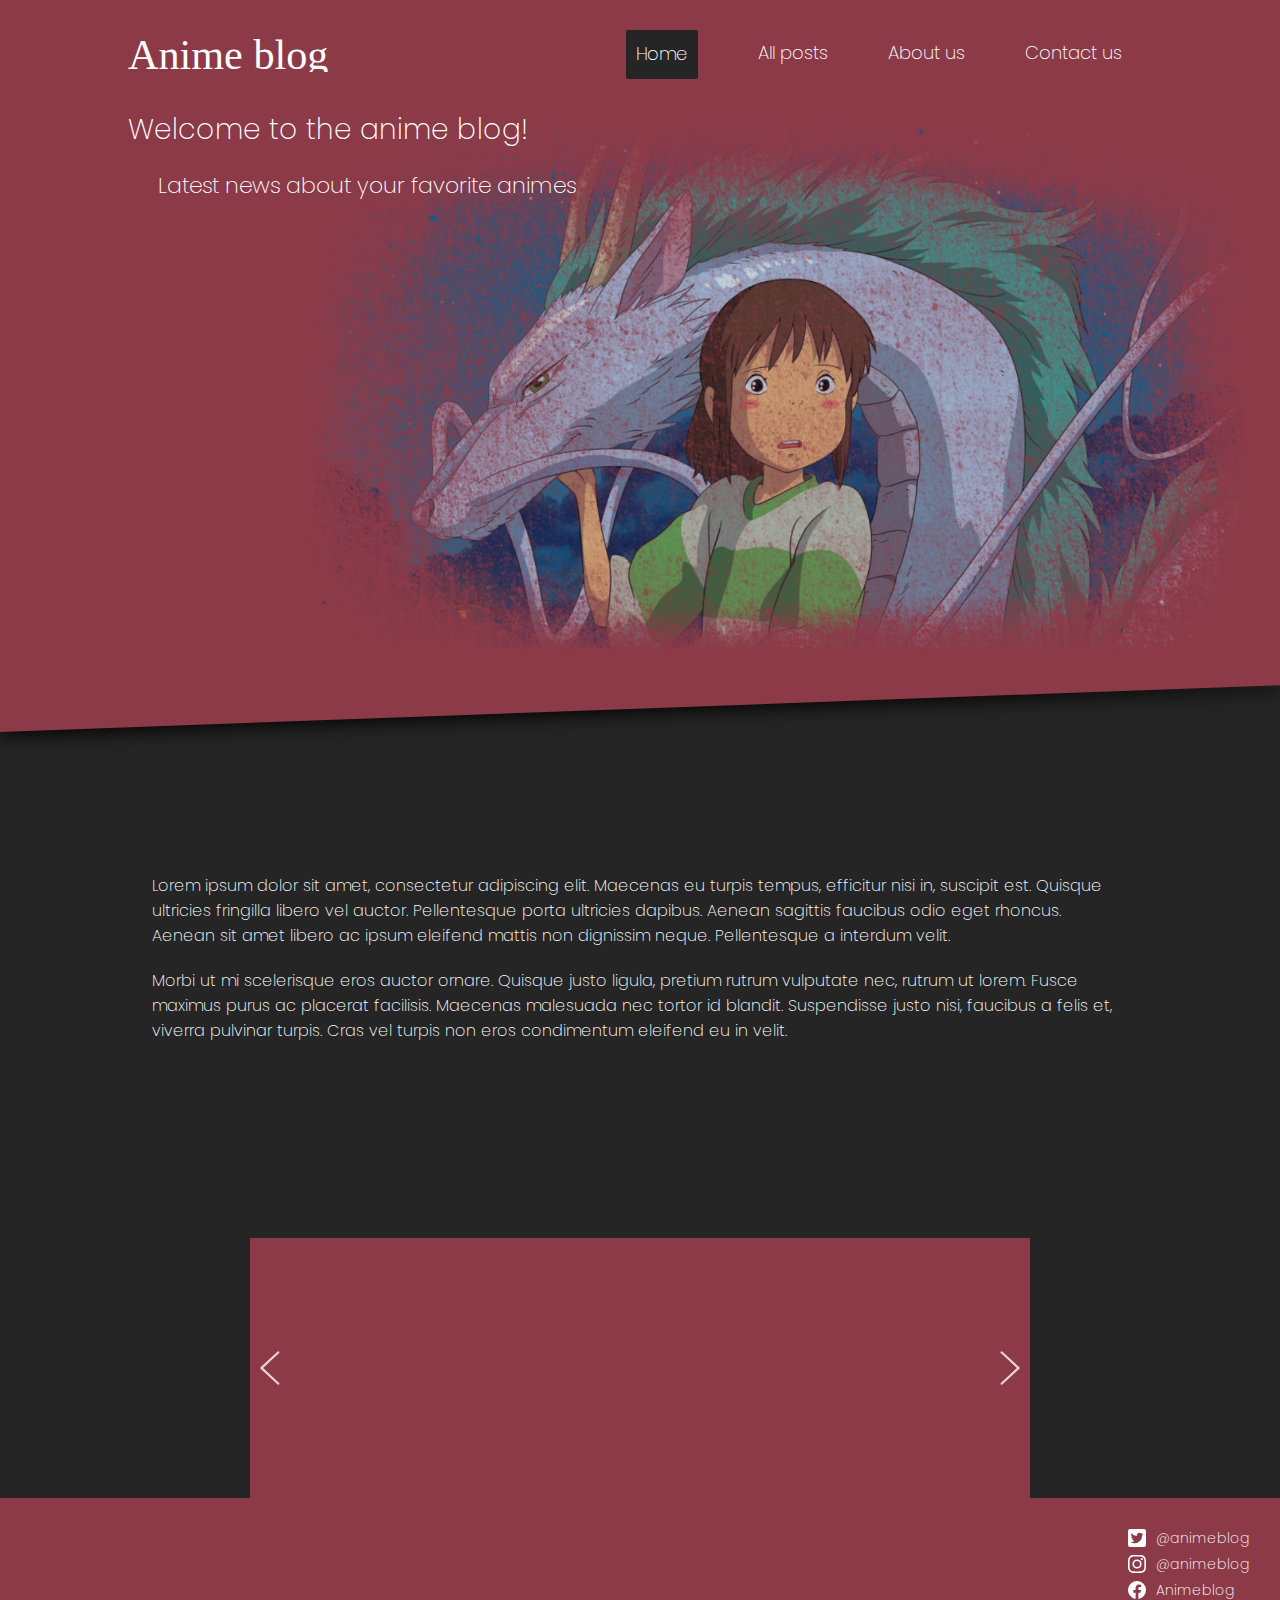
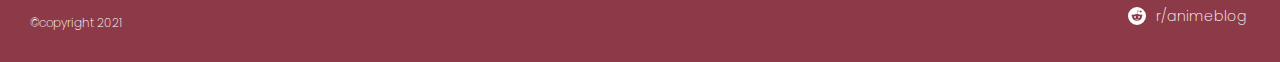
==== index.html @ f49d912f "." ====
<!DOCTYPE html>
<html lang="en">
<head>
    <meta charset="UTF-8">
    <meta http-equiv="X-UA-Compatible" content="IE=edge">
    <meta name="viewport" content="width=device-width, initial-scale=1.0">
    <link rel="preconnect" href="https://fonts.gstatic.com">
    <link href="https://fonts.googleapis.com/css2?family=Poppins&display=swap" rel="stylesheet"> 
    <link rel="stylesheet" href="styles/style.css">
    <title>anime</title>
    <!-- Hotjar Tracking Code for https://jolly-ptolemy-ff79f5.netlify.app -->
<script>-
    (function(h,o,t,j,a,r){
        h.hj=h.hj||function(){(h.hj.q=h.hj.q||[]).push(arguments)};
        h._hjSettings={hjid:2409552,hjsv:6};
        a=o.getElementsByTagName('head')[0];
        r=o.createElement('script');r.async=1;
        r.src=t+h._hjSettings.hjid+j+h._hjSettings.hjsv;
        a.appendChild(r);
    })(window,document,'https://static.hotjar.com/c/hotjar-','.js?sv=');
</script>
</head>
<body>
    <header>
        <div class="menu-links">
            <img src="img/x.svg" alt="x" class="cross">
            <div class="links">   
                <a href="index.html" class="active-site">Home</a>
                <a href="bloglist.html">All posts</a>
                <a href="about.html">About us</a>
                <a href="contact.html">Contact us</a>
            </div>
        </div>
        <nav class="nav">
            <img src="img/burger.svg" alt="burger-icon" id="burger">
            
            <div class="nav-desktop">
                <img src="img/kamikaze-regular.svg" alt="anime blog logo" id="logo">
                <div class="desk-links">
                    <a href="index.html" class="active-site">Home</a>
                    <a href="bloglist.html">All posts</a>
                    <a href="about.html">About us</a>
                    <a href="contact.html">Contact us</a>
                </div>
            </div>
        </nav>
    </header>

    <div class="heroImgBackground">
        <div class="heroImg">
            <h1 class="h1-mobile-index">Welcome to the anime blog!</h1>
            <h2>Latest news about your favorite animes</h2>
            <img src="img/spiritedaway.jpg" alt="Hero image of spirited away">
        </div>
    </div>
    
    <div id="skew-mobile">
        <img src="img/skew.svg" alt="svg" class="skew-svg">
    </div>

    <main>
        <div class="index-welcome">
            

            <p>Lorem ipsum dolor sit amet, consectetur adipiscing elit. Maecenas eu turpis tempus, efficitur nisi in, suscipit est. 
                Quisque ultricies fringilla libero vel auctor. Pellentesque porta ultricies dapibus. Aenean sagittis faucibus odio eget rhoncus.
                 Aenean sit amet libero ac ipsum eleifend mattis non dignissim neque. Pellentesque a interdum velit.</p>

            <p>Morbi ut mi scelerisque eros auctor ornare. Quisque justo ligula, pretium rutrum vulputate nec, rutrum ut lorem. 
                Fusce maximus purus ac placerat facilisis. Maecenas malesuada nec tortor id blandit. Suspendisse justo nisi, faucibus a felis et, viverra pulvinar turpis. 
                Cras vel turpis non eros condimentum eleifend eu in velit.</p>
        </div>

        <!-- Carousel -->
    <div class="carousel-bg">
        <img src="img/leftarrow.svg" alt="arrow left" class="back">
        <div class="container">
            <div class="carousel">
                <!-- Wordpress images -->
            </div>
        </div>
        <img src="img/rightarrow.svg" alt="arrow right" class="next">
    </div> 
    </main>
    <footer>
            <p>&copy;copyright 2021</p>
            <div class="social-links">
                <a href="#"><img src="img/twitter-icon.svg" alt="">@animeblog</a>
                <a href="#"><img src="img/instagram-icon.svg" alt="">@animeblog</a>
                <a href="#"><img src="img/facebook-icon.svg" alt="">Animeblog</a>
                <a href="#"><img src="img/reddit-icon.svg" alt="">r/animeblog</a>
            </div>
        </footer>
    <script src="js/carousel.js"></script>
    <script src="js/script.js"></script>
    <script src="js/menu.js"></script>
</body>
</html>
---- styles/style.css ----
* {
    margin: 0;
    padding: 0;
    box-sizing: border-box;
    font-family: 'Poppins', sans-serif;
    font-weight: 200;
    text-decoration: none;
    color: white;
}

/* Mobile */

h1 {
    font-size: 24px;
}

body {
    display: flex;
    flex-direction: column;
    background-color: #252525;
    position: relative;
    overflow: visible;
    height: 100vh;
}

.nav {
    display: flex;
    justify-content: space-between;
    background-color: #8C3A48;
}

.nav-desktop {
    display: none;
}


/* Dropdown menu */



.menu-links {
    display: flex;
    position: absolute;
    background-color: #252525;
    height: 100%;
    width: 100%;
    transform: translateX(-100%);
    transition: 0.3s ease;
}

.menu-links-active {
    transform: translateX(0%);
}

.active-site {
    border-bottom: #8C3A48 solid 4px;
}

.links {
    display: flex;
    flex-direction: column;
    align-items: center;
    margin: 0 auto;
}

.links a {
    margin-top: 120px;
    font-size: 24px;
}

.cross {
    width: 20px;
    height: 20px;
    position: absolute;
    margin: 30px;
}

#burger {
    width: 25px;
    height: 25px;
    margin: 30px 0 30px 30px;
}

#search {
    width: 25px;
    height: 25px;
    margin: 30px 30px 30px 0;
}

header {
    background-color: #8C3A48;
    z-index: 2;
}

main {
    display: flex;
    flex-direction: column;
    align-items: center;
    padding: 30px 30px 0 30px;
}

h2 {
    font-size: 18px;
}

p {
    font-size: 14px;
}

footer {
    display: flex;
    align-items: flex-end;
    justify-content: space-between;
    background-color: #8C3A48;
    padding: 30px;
}

footer p {
    font-size: 12px;
}

.social-links {
    display: flex;
    flex-direction: column;
    font-size: 14px;
}

.social-links a {
    display: flex;
    align-items: center;
    margin-bottom: 5px;
}

.social-links img {
    margin-right: 10px;
    width: 18px;
}

.h1-mobile-index {
    margin: 60px 0 20px 0;
}

.index-welcome {
    display: flex;
    flex-direction: column;
    justify-content: center;
    height: 400px;
    margin-bottom: 30px;
}

.index-welcome p {
    margin: 10px 0;
}

/* slider */

.carousel-bg {
    display: flex;
    align-items: center;
    justify-content: center;
    background-color: #8C3A48;
}

.container {
    display: flex;
    background-color: #8C3A48;
    overflow: hidden;
    width: 280px;
    height: 260px;
    /* margin: 0 auto; */
    align-items: center;
    justify-content: center;
}

.card img {
    width: 160px;
}

.carousel {
    display: flex;
    width: 100%;
}

.card {
    display: flex;
    width: 280px;
    justify-content: center;
}

.card-right {
    display: flex;
    flex-direction: column;
    justify-content: space-between;
    margin-right: 16px;
}

.card-right a {
    background-color: #252525;
}

.card h3 {
    font-size:18px;
}

.card img {
    width: 200px;
    height: 210px;
    margin-right: 10px
} 

.back, .next {
    /* position: absolute; */
    width: 20px;
    z-index: 1;
    opacity: 0.8;
    margin: 0 10px;
}

.button-toggle {
    display: none;
}

/* .next {
    margin-left: 300px;
}

.back {
    margin-right: 300px;
} */

/* Index main */
.index-welcome {
    display: flex;
    flex-direction: column;
    justify-content: center;
    height: 600px;
    margin-bottom: 30px;
}



/* skew svg */

.skew-svg {
    position: absolute;
    height: 55px;
    width: 100%;
    z-index: -1;
    filter: drop-shadow(0px 3px 10px black);
}

/* blog list */

.posts {
    display: flex;
    flex-wrap: wrap;
    max-width: 1100px;
    /* flex-direction: column; */
    margin-top: 60px;
}

.single-post {
    display: flex;
    color: white;
    justify-content: space-between;
    margin: 0 auto 60px auto;
    font-size: 16px;
}

.single-post > img {
    width: 50%;
    height: auto;
    margin-right: 20px;
}

.single-post-text {
    display: flex;
    flex-direction: column;
    justify-content: space-between;
    width: 150px;
}

.read-more, .load-more, .submit-btn {
    border: none;
    padding: 10px;
    text-align: center;
    border-radius: 2px;
    background-color: #8C3A48;
    font-size: 16px;
}

.load-more {
    margin-bottom: 30px;
}

/* blog specific */

.h1-specific {
    background-color: #8C3A48;
    color: white;
    padding-left: 30px;
    z-index: 1;
}

.specific-post {
    display: flex;
    align-items: center;
    flex-direction: column;
    /* padding: 30px; */
    margin: 60px auto 0 auto;
    width: 100%;
}

.specific-post p {
    margin-bottom: 30px;
}

.specific-post img {
    width: 100%;
    max-width: 300px;
}



/* contact */

#contact-form {
    display: flex;
    flex-direction: column;
    padding: 30px 0;
    margin-top: 60px;
    width: 100%;
    max-width: 500px;
}

#contact-form input, textarea {
    margin-bottom: 30px;
    color: black;
    font-size: 16px;
}

/* About us */

.about-main {
    margin: 60px auto;
}

.about-main p {
    margin-top: 30px;
}





/********** Tablet **********/
@media screen and (min-width: 760px) {

    /* diverse */
    h1 {
        font-size: 28px;
    }

    h2 {
        font-size: 22px;
    }

    p {
        font-size: 16px;
    }

    
    /* Dropdown menu */
    .links {
        justify-content: center;
    }

    /* Carousel */
    .container {
        width: 700px;
    }

    .card {
        margin: 0 35px;
    }


    /* index main */
    .index-welcome {
        height: 500px;
        width: 80%;
    }

    /* Bloglist */
    /* .single-post {
        margin: 0 auto 80px auto;
    } */

    /* blog specific */
    .specific-post p {
        width: 80%;
        margin-top: 30px;
    }

    /* About us */
    .about-main {
        display: flex;
        flex-direction: column;
        justify-content: center;
        height: 800px;
        margin-bottom: 30px;
    }

    .about-main p {
        width: 80%;
    }
}




@media screen and (min-width: 1100px) {
    
    /* Dropdown menu */
    .menu-links, #burger {
        display: none;
    }

    .nav-desktop {
        display: flex;
        width: 80%;
        padding: 30px 0;
        margin: 0 auto;
        justify-content: space-between;
        align-items: center;
    }

    #logo {
        width: 250px;
    }

    .desk-links {
        display: flex;
        justify-content: flex-end;
        align-items: center;
        width: 80%;
    }

    .nav-desktop a {
        font-size: 18px;
        border-bottom: solid 4px transparent;
        margin: 0 30px;
    }

    .nav-desktop a:hover {
        border-bottom: solid 4px #252525;
    }

    .active-site {
        border-bottom: none;
        background-color: #252525;
        padding: 10px 10px 8px;
        border-radius: 2px;
    }

    .h1-specific {
        padding: 0;
        width: 80%;
        margin: 0 auto;
        
    }

    /* Hero */
    .heroImgBackground {
        background-color: #8C3A48;
        width: 100%;
    }

    .heroImg {
        display: flex;
        
        margin: 0 auto;
        width: 80%;
    }

    .h1-mobile-index {
        color: white;
        margin: 0;
    }

    .heroImg h2 {
        margin: 60px 0 0 30px;
    }

    .heroImg h1, .heroImg h2 {
        
        position: absolute;
    }

    .heroImg img {
        margin: 0 auto;
        width: 1300px;
    }
}


/********** Laptop **********/
@media screen and (min-width: 1440px) {

    /* carousel */
    .carousel-bg {
        padding: 80px 0;
    }

    .container {
        width: 1400px;
    }

    /* blog list */
    .posts {
        margin: 60px 0;
        justify-content: space-between;
    }

    .single-post {
        margin-top: 30px;
    }

      
}




/********** desktop **********/
@media screen and (min-width: 1700px) {

    
}
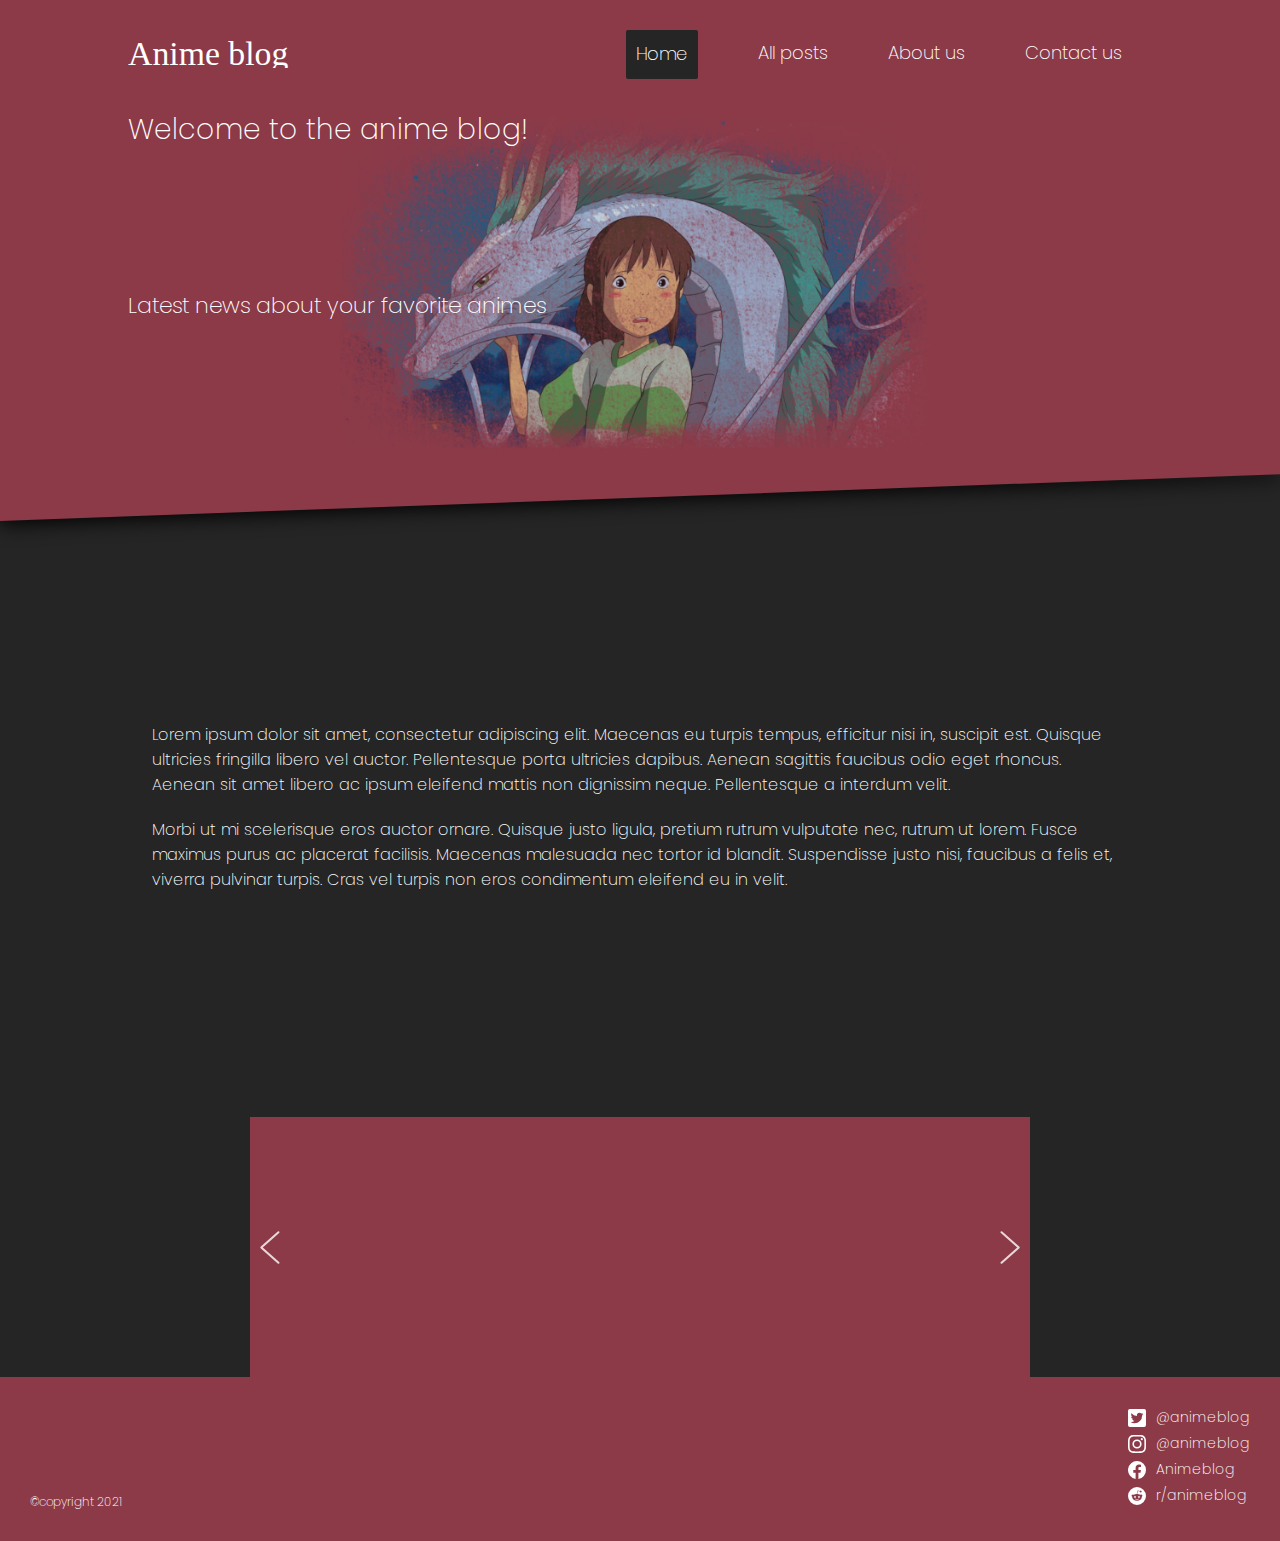
==== commit ad71e692: "...." ====
--- a/index.html
+++ b/index.html
@@ -60,8 +60,6 @@
 
     <main>
         <div class="index-welcome">
-            
-
             <p>Lorem ipsum dolor sit amet, consectetur adipiscing elit. Maecenas eu turpis tempus, efficitur nisi in, suscipit est. 
                 Quisque ultricies fringilla libero vel auctor. Pellentesque porta ultricies dapibus. Aenean sagittis faucibus odio eget rhoncus.
                  Aenean sit amet libero ac ipsum eleifend mattis non dignissim neque. Pellentesque a interdum velit.</p>
@@ -80,7 +78,9 @@
             </div>
         </div>
         <img src="img/rightarrow.svg" alt="arrow right" class="next">
-    </div> 
+    </div>
+         <!--Carousel end  -->
+
     </main>
     <footer>
             <p>&copy;copyright 2021</p>
--- a/styles/style.css
+++ b/styles/style.css
@@ -33,11 +33,45 @@
     display: none;
 }
 
+/* Hero img */
+.heroImg {
+    display: flex;
+    margin: 0 auto;
+    width: 80%;
+}
+
+/* Hero */
+.heroImgBackground {
+    background-color: #8C3A48;
+    width: 100%;
+    
+}
+
+.h1-mobile-index {
+    color: white;
+    margin: 0;
+}
+
+.heroImg h1 {
+    margin: 0;
+}
+
+.heroImg h2 {
+    margin-top: 180px;
+}
+
+.heroImg h1, .heroImg h2 {
+    
+    position: absolute;
+}
+
+.heroImg img {
+    margin: 0 auto;
+    width: 100%;
+}
+
 
 /* Dropdown menu */
-
-
-
 .menu-links {
     display: flex;
     position: absolute;
@@ -145,14 +179,14 @@
     flex-direction: column;
     justify-content: center;
     height: 400px;
-    margin-bottom: 30px;
+    margin: 60px 0;
 }
 
 .index-welcome p {
     margin: 10px 0;
 }
 
-/* slider */
+/* Carousel */
 
 .carousel-bg {
     display: flex;
@@ -220,23 +254,6 @@
     display: none;
 }
 
-/* .next {
-    margin-left: 300px;
-}
-
-.back {
-    margin-right: 300px;
-} */
-
-/* Index main */
-.index-welcome {
-    display: flex;
-    flex-direction: column;
-    justify-content: center;
-    height: 600px;
-    margin-bottom: 30px;
-}
-
 
 
 /* skew svg */
@@ -303,27 +320,34 @@
 }
 
 .specific-post {
+    margin: 30px 0;
+}
+
+.specific-post p {
+    margin: 30px auto ;
+}
+
+.modal-img {
     display: flex;
     align-items: center;
     flex-direction: column;
-    /* padding: 30px; */
-    margin: 60px auto 0 auto;
-    width: 100%;
-}
-
-.specific-post p {
-    margin-bottom: 30px;
-}
-
-.specific-post img {
-    width: 100%;
-    max-width: 300px;
-}
-
-
+    width: 200px;
+    margin-top: 60px;
+}
+
+.modal-active {
+    width: 90vw;
+    max-width: 400px;
+    margin-bottom: 60px;
+}
+
+.modal-img img {
+    
+    object-fit: cover;
+    width: 100%;
+}
 
 /* contact */
-
 #contact-form {
     display: flex;
     flex-direction: column;
@@ -339,8 +363,11 @@
     font-size: 16px;
 }
 
+textarea {
+    resize: none;
+}
+
 /* About us */
-
 .about-main {
     margin: 60px auto;
 }
@@ -348,10 +375,6 @@
 .about-main p {
     margin-top: 30px;
 }
-
-
-
-
 
 /********** Tablet **********/
 @media screen and (min-width: 760px) {
@@ -389,17 +412,13 @@
     .index-welcome {
         height: 500px;
         width: 80%;
-    }
-
-    /* Bloglist */
-    /* .single-post {
-        margin: 0 auto 80px auto;
-    } */
-
-    /* blog specific */
-    .specific-post p {
+        max-width: 1520px;
+    }
+
+    /* Blog specific */
+    .specific-post {
         width: 80%;
-        margin-top: 30px;
+        max-width: 1480px;
     }
 
     /* About us */
@@ -429,6 +448,7 @@
     .nav-desktop {
         display: flex;
         width: 80%;
+        max-width: 1520px;
         padding: 30px 0;
         margin: 0 auto;
         justify-content: space-between;
@@ -436,7 +456,7 @@
     }
 
     #logo {
-        width: 250px;
+        width: 200px;
     }
 
     .desk-links {
@@ -470,46 +490,29 @@
         
     }
 
-    /* Hero */
-    .heroImgBackground {
-        background-color: #8C3A48;
-        width: 100%;
-    }
-
     .heroImg {
-        display: flex;
-        
-        margin: 0 auto;
-        width: 80%;
-    }
-
-    .h1-mobile-index {
-        color: white;
-        margin: 0;
-    }
-
-    .heroImg h2 {
-        margin: 60px 0 0 30px;
-    }
-
-    .heroImg h1, .heroImg h2 {
-        
-        position: absolute;
+        max-width: 1520px;
     }
 
     .heroImg img {
         margin: 0 auto;
-        width: 1300px;
-    }
+        width: 60%;
+    }
+
 }
 
 
 /********** Laptop **********/
 @media screen and (min-width: 1440px) {
 
+    main {
+        padding: 0;
+    }
+
     /* carousel */
     .carousel-bg {
-        padding: 80px 0;
+        width: 100%;
+        padding: 40px 0;
     }
 
     .container {
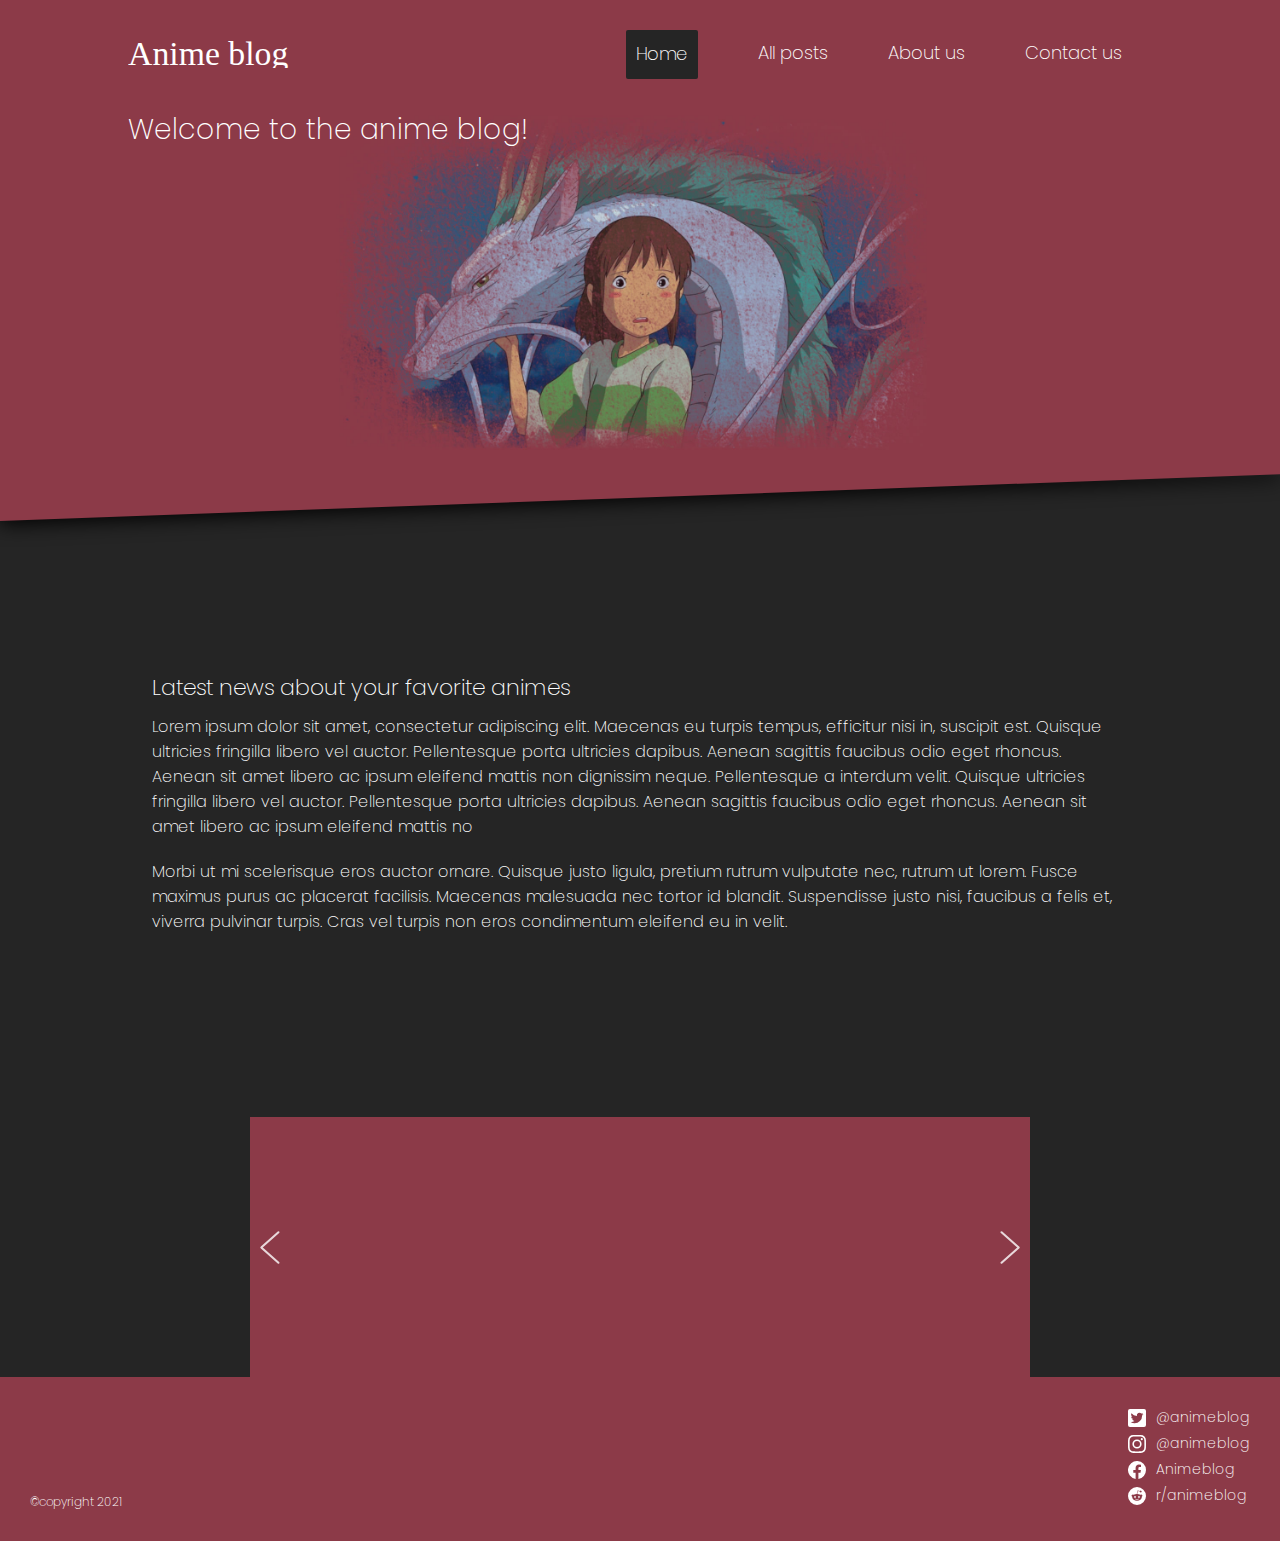
==== commit 8f00504e: "." ====
--- a/index.html
+++ b/index.html
@@ -49,7 +49,7 @@
     <div class="heroImgBackground">
         <div class="heroImg">
             <h1 class="h1-mobile-index">Welcome to the anime blog!</h1>
-            <h2>Latest news about your favorite animes</h2>
+            
             <img src="img/spiritedaway.jpg" alt="Hero image of spirited away">
         </div>
     </div>
@@ -60,9 +60,12 @@
 
     <main>
         <div class="index-welcome">
+            <h2>Latest news about your favorite animes</h2>
             <p>Lorem ipsum dolor sit amet, consectetur adipiscing elit. Maecenas eu turpis tempus, efficitur nisi in, suscipit est. 
                 Quisque ultricies fringilla libero vel auctor. Pellentesque porta ultricies dapibus. Aenean sagittis faucibus odio eget rhoncus.
-                 Aenean sit amet libero ac ipsum eleifend mattis non dignissim neque. Pellentesque a interdum velit.</p>
+                 Aenean sit amet libero ac ipsum eleifend mattis non dignissim neque. Pellentesque a interdum velit.
+                 Quisque ultricies fringilla libero vel auctor. Pellentesque porta ultricies dapibus. Aenean sagittis faucibus odio eget rhoncus.
+                 Aenean sit amet libero ac ipsum eleifend mattis no</p>
 
             <p>Morbi ut mi scelerisque eros auctor ornare. Quisque justo ligula, pretium rutrum vulputate nec, rutrum ut lorem. 
                 Fusce maximus purus ac placerat facilisis. Maecenas malesuada nec tortor id blandit. Suspendisse justo nisi, faucibus a felis et, viverra pulvinar turpis. 
--- a/styles/style.css
+++ b/styles/style.css
@@ -56,10 +56,6 @@
     margin: 0;
 }
 
-.heroImg h2 {
-    margin-top: 180px;
-}
-
 .heroImg h1, .heroImg h2 {
     
     position: absolute;
@@ -178,7 +174,6 @@
     display: flex;
     flex-direction: column;
     justify-content: center;
-    height: 400px;
     margin: 60px 0;
 }
 
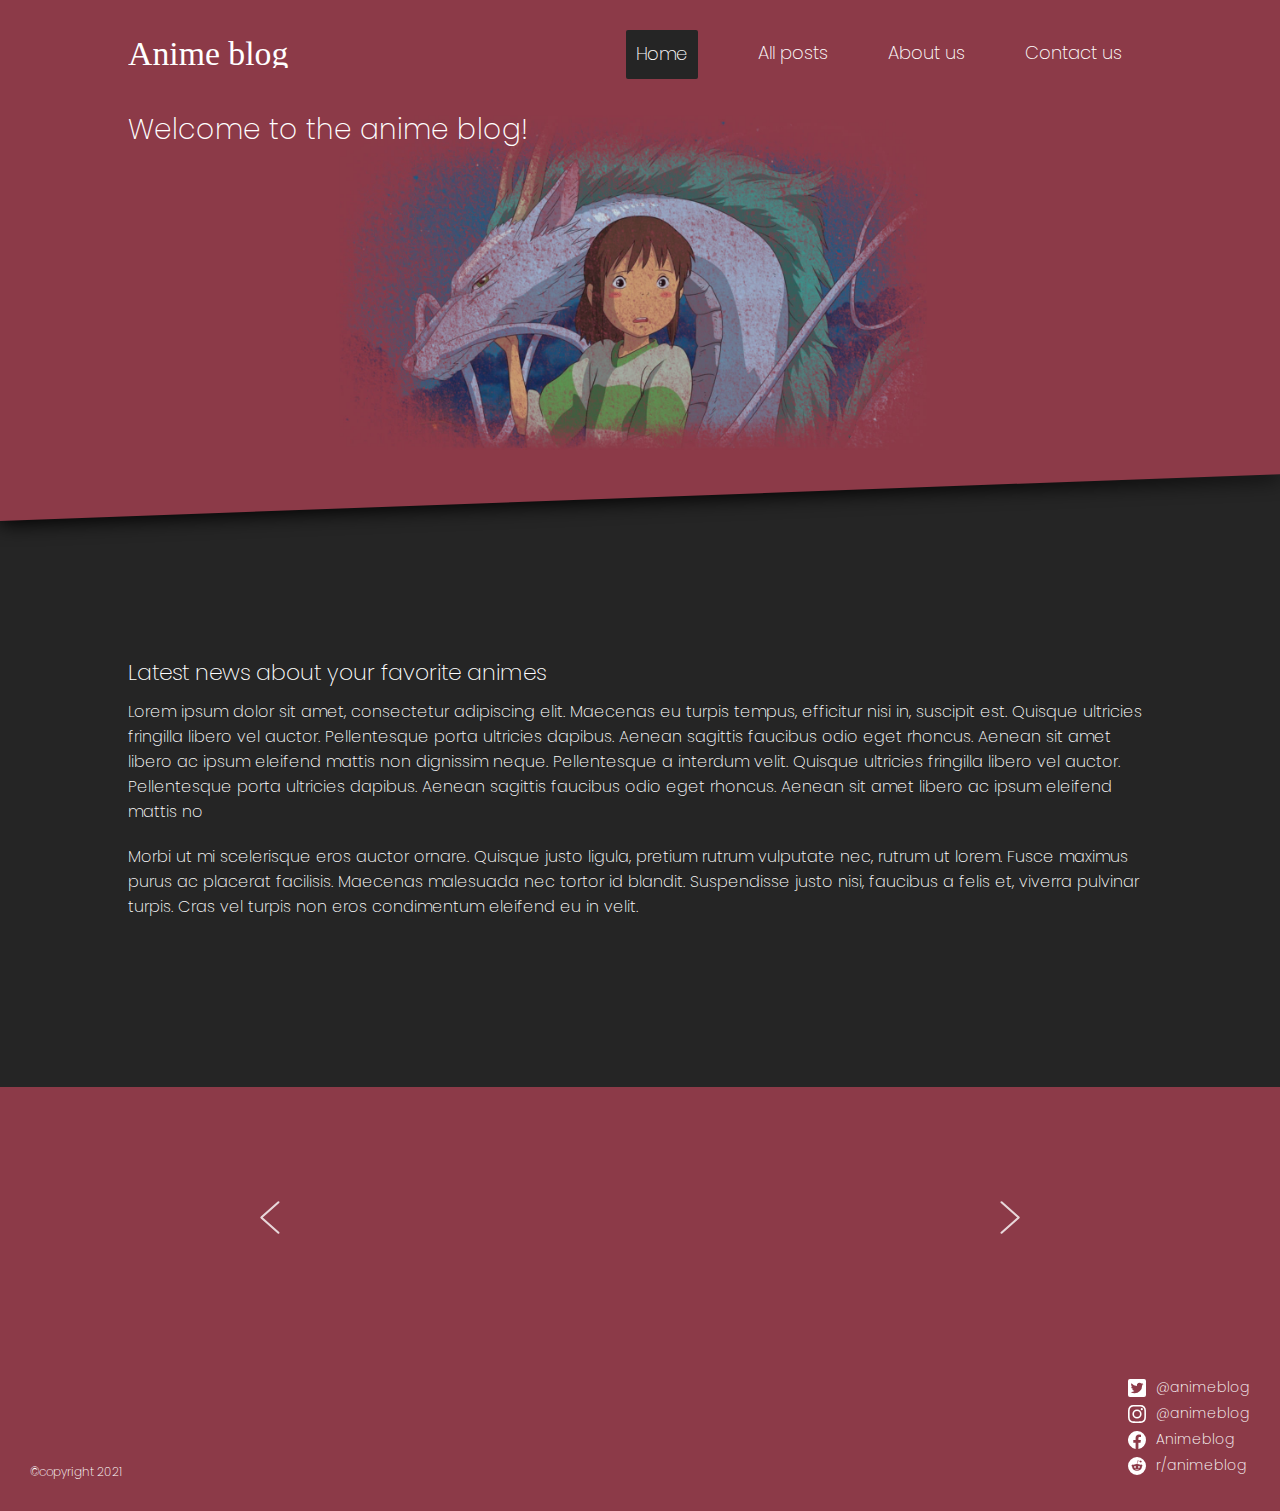
==== commit 53f3a0c7: "." ====
--- a/index.html
+++ b/index.html
@@ -58,7 +58,7 @@
         <img src="img/skew.svg" alt="svg" class="skew-svg">
     </div>
 
-    <main>
+    <main class="index-main">
         <div class="index-welcome">
             <h2>Latest news about your favorite animes</h2>
             <p>Lorem ipsum dolor sit amet, consectetur adipiscing elit. Maecenas eu turpis tempus, efficitur nisi in, suscipit est. 
--- a/styles/style.css
+++ b/styles/style.css
@@ -126,7 +126,15 @@
     display: flex;
     flex-direction: column;
     align-items: center;
-    padding: 30px 30px 0 30px;
+    padding: 0 30px;
+}
+
+.index-main {
+    padding: 0;
+}
+
+.index-main h2 {
+    margin-top: 30px;
 }
 
 h2 {
@@ -175,6 +183,8 @@
     flex-direction: column;
     justify-content: center;
     margin: 60px 0;
+    width: 80%;
+    max-width: 1520px;
 }
 
 .index-welcome p {
@@ -188,6 +198,7 @@
     align-items: center;
     justify-content: center;
     background-color: #8C3A48;
+    width: 100%;
 }
 
 .container {
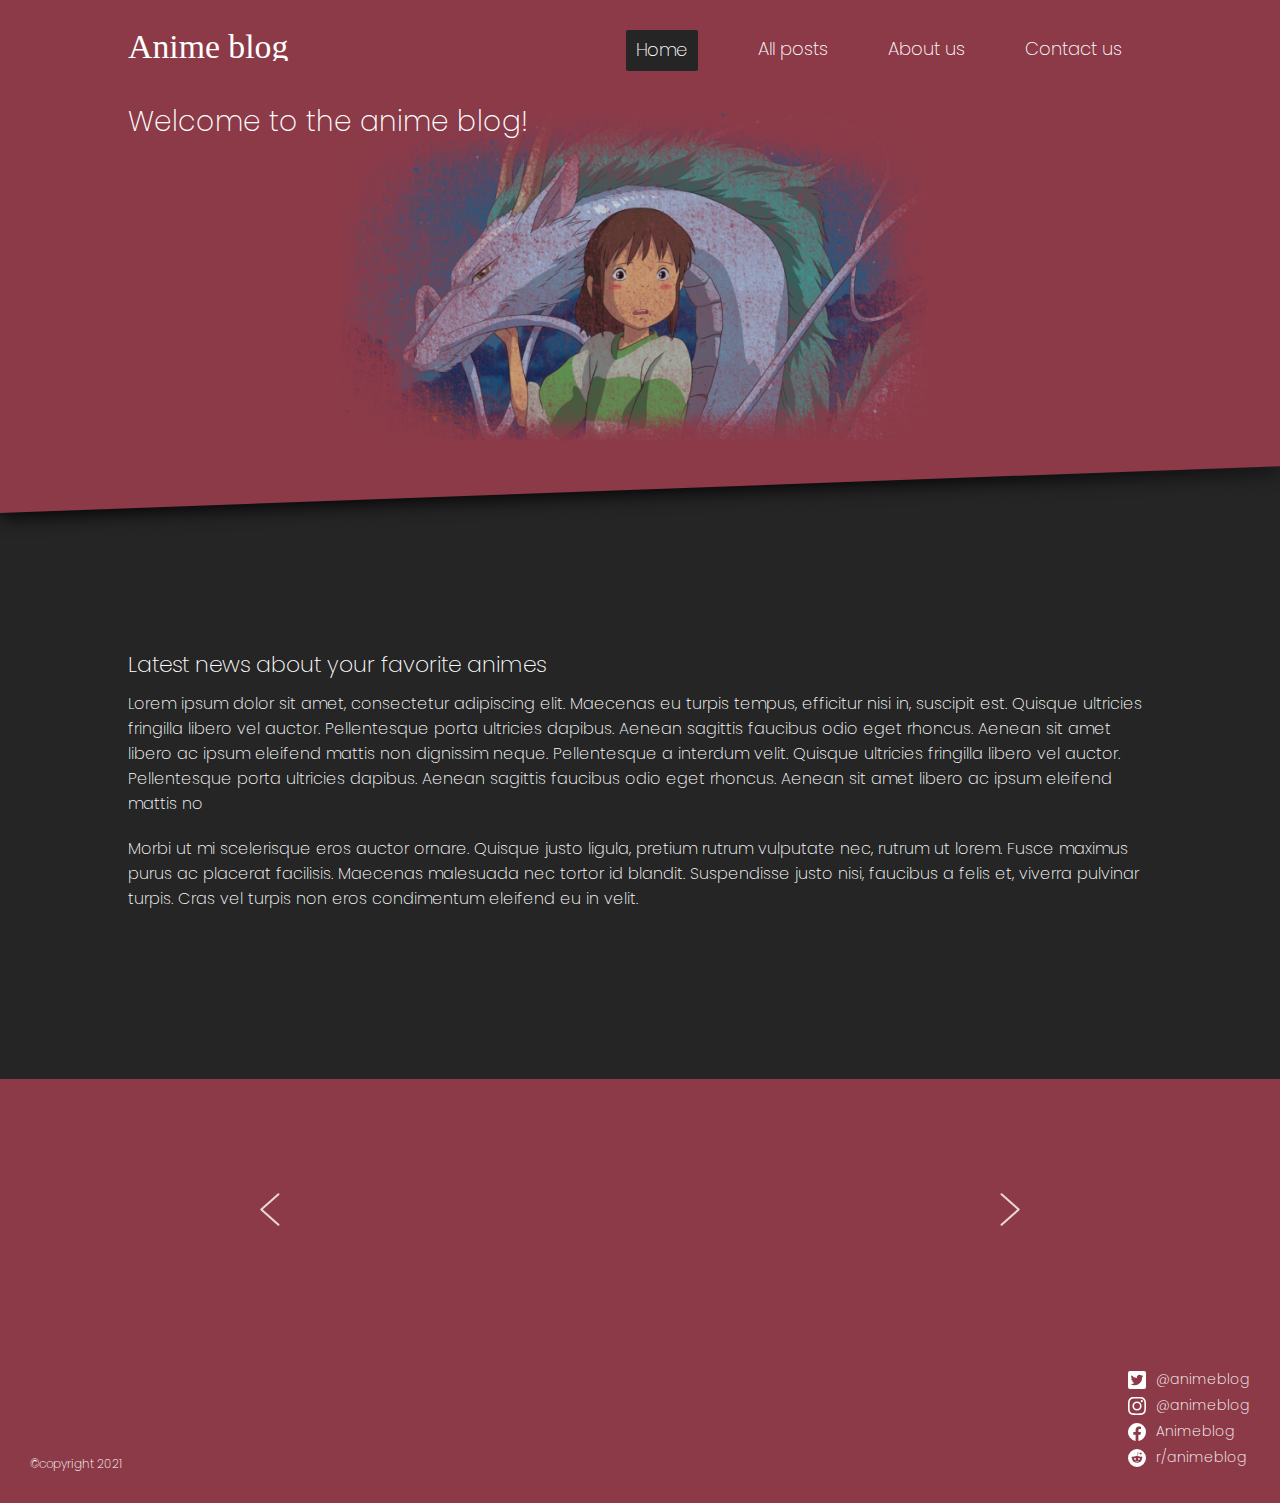
==== commit 47f53a30: "." ====
--- a/index.html
+++ b/index.html
@@ -35,7 +35,7 @@
             <img src="img/burger.svg" alt="burger-icon" id="burger">
             
             <div class="nav-desktop">
-                <img src="img/kamikaze-regular.svg" alt="anime blog logo" id="logo">
+                <a href="index.html" class="logolink"><img src="img/kamikaze-regular.svg" alt="anime blog logo" id="logo"></a>
                 <div class="desk-links">
                     <a href="index.html" class="active-site">Home</a>
                     <a href="bloglist.html">All posts</a>
--- a/styles/style.css
+++ b/styles/style.css
@@ -279,7 +279,7 @@
     flex-wrap: wrap;
     max-width: 1100px;
     /* flex-direction: column; */
-    margin-top: 60px;
+    margin-top: 100px;
 }
 
 .single-post {
@@ -310,10 +310,12 @@
     border-radius: 2px;
     background-color: #8C3A48;
     font-size: 16px;
+    cursor: pointer;
 }
 
 .load-more {
-    margin-bottom: 30px;
+    display: none;
+    margin-bottom: 60px;
 }
 
 /* blog specific */
@@ -325,7 +327,17 @@
     z-index: 1;
 }
 
+.specific-blog-post {
+    display: flex;
+    flex-direction: column;
+    justify-content: center;
+    align-items: center;
+    max-width: 1520px;
+    margin: 60px 0 30px;
+}
+
 .specific-post {
+    display: none;
     margin: 30px 0;
 }
 
@@ -334,7 +346,7 @@
 }
 
 .modal-img {
-    display: flex;
+    display: none;
     align-items: center;
     flex-direction: column;
     width: 200px;
@@ -358,13 +370,24 @@
     display: flex;
     flex-direction: column;
     padding: 30px 0;
-    margin-top: 60px;
+    margin: 120px 0;
     width: 100%;
     max-width: 500px;
 }
 
+.input-field {
+    display: flex;
+    flex-direction: column;
+    margin-bottom: 30px;
+}
+
+.input-field p {
+    /* display: none; */
+    color: rgb(219, 0, 0);
+}
+
 #contact-form input, textarea {
-    margin-bottom: 30px;
+    /* margin-bottom: 30px; */
     color: black;
     font-size: 16px;
 }
@@ -373,13 +396,29 @@
     resize: none;
 }
 
+.submit-btn {
+    margin: 30px 0;
+}
+
 /* About us */
 .about-main {
-    margin: 60px auto;
+    margin: 100px auto;
 }
 
 .about-main p {
     margin-top: 30px;
+}
+
+/* Loading */
+.loadingDiv {
+    display: flex;
+    flex-direction: column;
+    align-items: center;
+    margin-bottom: 60px;
+}
+
+.loadingDiv p {
+    font-size: 32px;
 }
 
 /********** Tablet **********/
@@ -478,14 +517,22 @@
         margin: 0 30px;
     }
 
+    
+
     .nav-desktop a:hover {
         border-bottom: solid 4px #252525;
+    }
+    
+    .logolink {
+        border: none !important;
+        margin: 0 !important;
+        /* Sorry Lasse ^*/
     }
 
     .active-site {
         border-bottom: none;
         background-color: #252525;
-        padding: 10px 10px 8px;
+        padding: 6px 10px 4px;
         border-radius: 2px;
     }
 
@@ -505,6 +552,34 @@
         width: 60%;
     }
 
+    /* Blog specific */
+    .specific-blog-post {
+        display: flex;
+        flex-direction: row;
+        align-items: unset;
+        max-width: 1520px;
+        margin: 120px 0;
+    }
+
+    .specific-post {
+        margin-left: 120px;
+        width: 800px;
+    }
+
+    .modal-img img {
+        width: 300px;
+    }
+
+    /* About */
+    .about-main {
+        min-height: 600px;
+    }
+
+    /* loading */
+    .loadingDiv {
+        margin: 100px 0;
+    }
+
 }
 
 
@@ -527,7 +602,7 @@
 
     /* blog list */
     .posts {
-        margin: 60px 0;
+        margin: 120px 0 60px 0;
         justify-content: space-between;
     }
 
@@ -535,6 +610,10 @@
         margin-top: 30px;
     }
 
+    .h1-mobile-index {
+        font-size: 42px;
+        padding-top: 60px;
+    }
       
 }
 
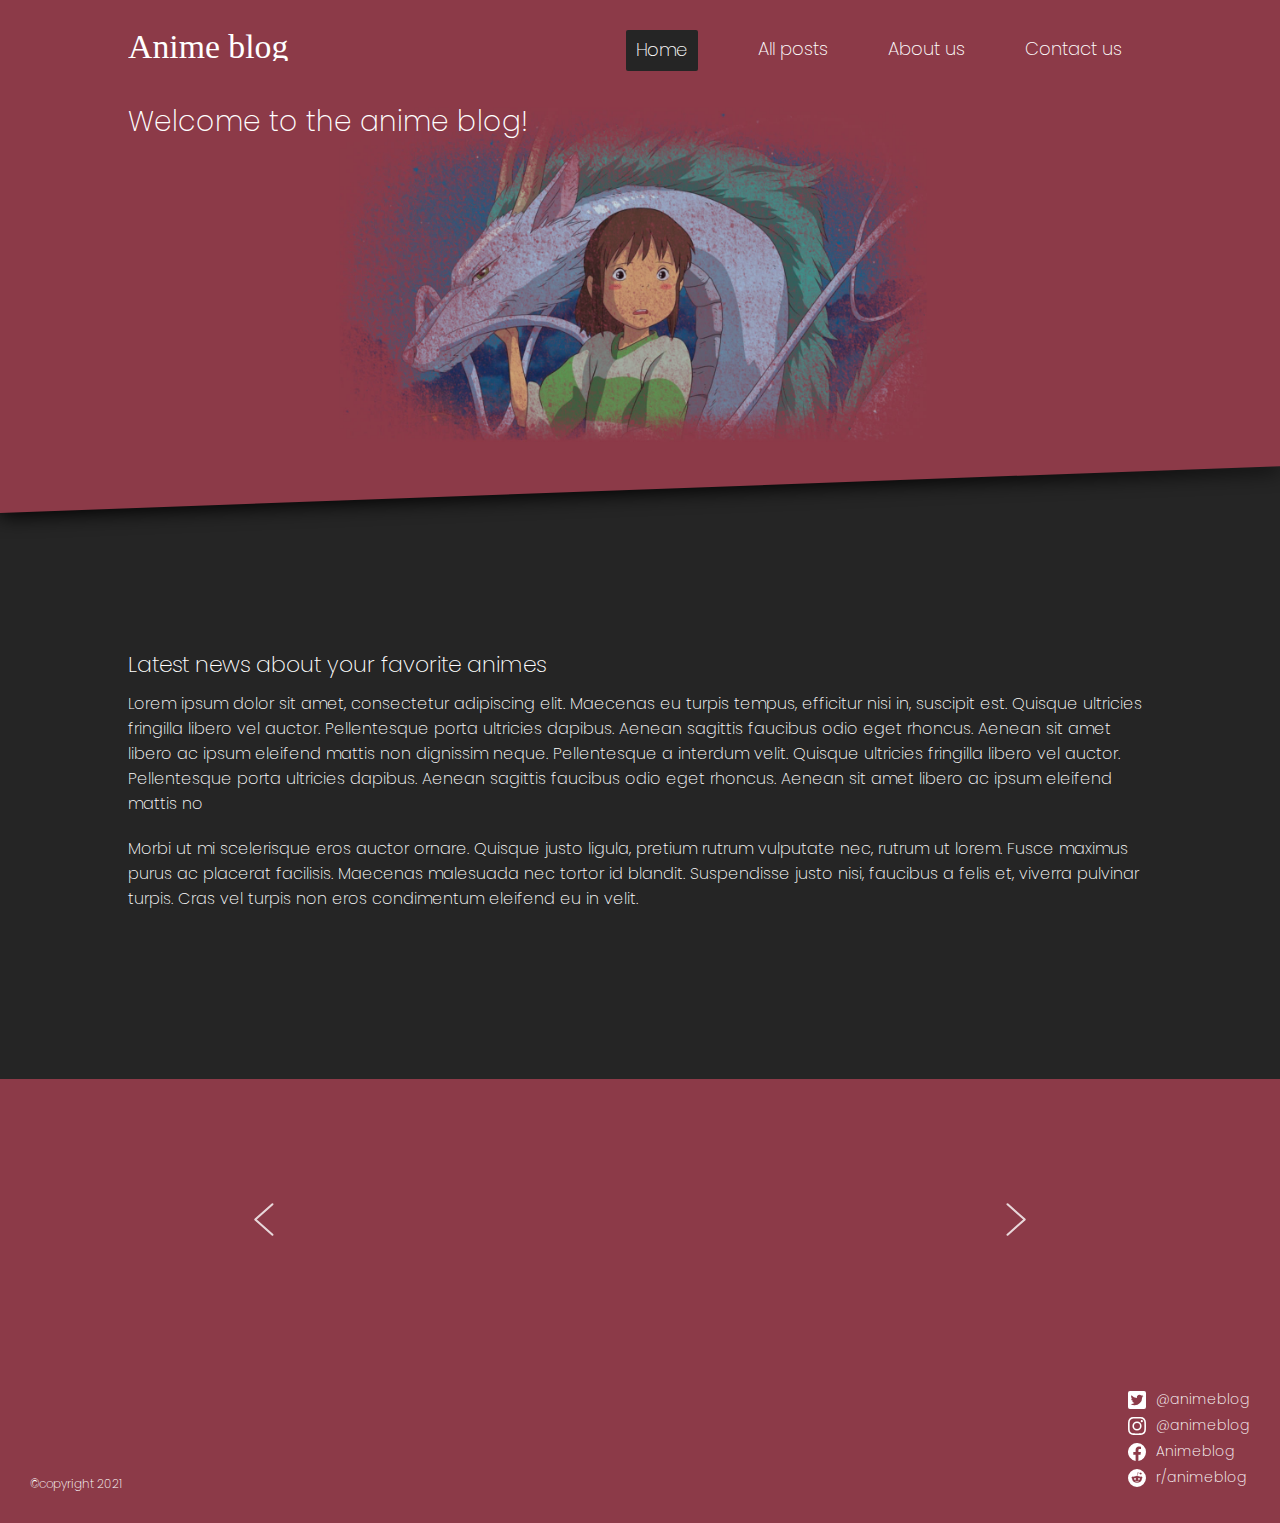
==== commit 48d2ec64: "." ====
--- a/index.html
+++ b/index.html
@@ -7,7 +7,7 @@
     <link rel="preconnect" href="https://fonts.gstatic.com">
     <link href="https://fonts.googleapis.com/css2?family=Poppins&display=swap" rel="stylesheet"> 
     <link rel="stylesheet" href="styles/style.css">
-    <title>anime</title>
+    <title>The Anime Blog | Home</title>
     <!-- Hotjar Tracking Code for https://jolly-ptolemy-ff79f5.netlify.app -->
 <script>-
     (function(h,o,t,j,a,r){
--- a/styles/style.css
+++ b/styles/style.css
@@ -20,7 +20,6 @@
     background-color: #252525;
     position: relative;
     overflow: visible;
-    height: 100vh;
 }
 
 .nav {
@@ -199,39 +198,37 @@
     justify-content: center;
     background-color: #8C3A48;
     width: 100%;
+    height: 280px;
 }
 
 .container {
     display: flex;
     background-color: #8C3A48;
+    flex-shrink: 0;
     overflow: hidden;
-    width: 280px;
-    height: 260px;
-    /* margin: 0 auto; */
+    width: 260px;
+    height: 210px;
     align-items: center;
     justify-content: center;
 }
 
-.card img {
-    width: 160px;
-}
-
 .carousel {
     display: flex;
-    width: 100%;
+    width: 260px;
 }
 
 .card {
     display: flex;
-    width: 280px;
+    width: 260px;
     justify-content: center;
+    padding: 10px;
 }
 
 .card-right {
     display: flex;
     flex-direction: column;
     justify-content: space-between;
-    margin-right: 16px;
+    width: 90px;
 }
 
 .card-right a {
@@ -243,8 +240,7 @@
 }
 
 .card img {
-    width: 200px;
-    height: 210px;
+    width: 140px;
     margin-right: 10px
 } 
 
@@ -253,7 +249,7 @@
     width: 20px;
     z-index: 1;
     opacity: 0.8;
-    margin: 0 10px;
+    margin: 0 16px;
 }
 
 .button-toggle {
@@ -337,7 +333,8 @@
 }
 
 .specific-post {
-    display: none;
+    display: flex;
+    flex-direction: column;
     margin: 30px 0;
 }
 
@@ -346,24 +343,35 @@
 }
 
 .modal-img {
-    display: none;
-    align-items: center;
-    flex-direction: column;
-    width: 200px;
+    display: flex;
+    align-items: center;
+    flex-direction: column;
     margin-top: 60px;
+    cursor: pointer;
+}
+
+.modal {
+    display: flex;
+    justify-content: center;
+    align-items: center;
+    width: 100%;
+    height: 100vh;
+    z-index: -1;
+    position: absolute;
+    cursor: pointer;
+}
+
+.modal img {
+    width: 300px;
 }
 
 .modal-active {
-    width: 90vw;
-    max-width: 400px;
-    margin-bottom: 60px;
-}
-
-.modal-img img {
-    
-    object-fit: cover;
-    width: 100%;
-}
+    height: 100%;
+    z-index: 2;
+    background-color: rgba(0, 0, 0, 0.60);
+}
+
+
 
 /* contact */
 #contact-form {
@@ -402,7 +410,8 @@
 
 /* About us */
 .about-main {
-    margin: 100px auto;
+    margin: 60px auto;
+    max-width: 1520px;
 }
 
 .about-main p {
@@ -448,8 +457,12 @@
         width: 700px;
     }
 
+    .carousel {
+        width: 700px;
+    }
+
     .card {
-        margin: 0 35px;
+        margin: 0 45px;
     }
 
 
@@ -464,6 +477,7 @@
     .specific-post {
         width: 80%;
         max-width: 1480px;
+        display: none;
     }
 
     /* About us */
@@ -471,7 +485,7 @@
         display: flex;
         flex-direction: column;
         justify-content: center;
-        height: 800px;
+        height: 600px;
         margin-bottom: 30px;
     }
 
@@ -517,8 +531,6 @@
         margin: 0 30px;
     }
 
-    
-
     .nav-desktop a:hover {
         border-bottom: solid 4px #252525;
     }
@@ -540,7 +552,6 @@
         padding: 0;
         width: 80%;
         margin: 0 auto;
-        
     }
 
     .heroImg {
@@ -556,23 +567,30 @@
     .specific-blog-post {
         display: flex;
         flex-direction: row;
-        align-items: unset;
+        align-items: initial;
         max-width: 1520px;
-        margin: 120px 0;
+        margin: 170px 0;
     }
 
     .specific-post {
-        margin-left: 120px;
+        margin: 0 0 0 120px;
         width: 800px;
     }
 
+    .specific-post p {
+        margin: 0;
+    }
+
     .modal-img img {
-        width: 300px;
-    }
-
-    /* About */
-    .about-main {
-        min-height: 600px;
+        width: 250px;
+    }
+
+    .modal img {
+        width: 350px;
+    }
+
+    .modal-img {
+        margin: 0;
     }
 
     /* loading */
@@ -600,6 +618,14 @@
         width: 1400px;
     }
 
+    .carousel {
+        width: 1400px;
+    }
+
+    .card {
+        margin: 0 45px;
+    }
+
     /* blog list */
     .posts {
         margin: 120px 0 60px 0;
@@ -615,13 +641,4 @@
         padding-top: 60px;
     }
       
-}
-
-
-
-
-/********** desktop **********/
-@media screen and (min-width: 1700px) {
-
-    
 }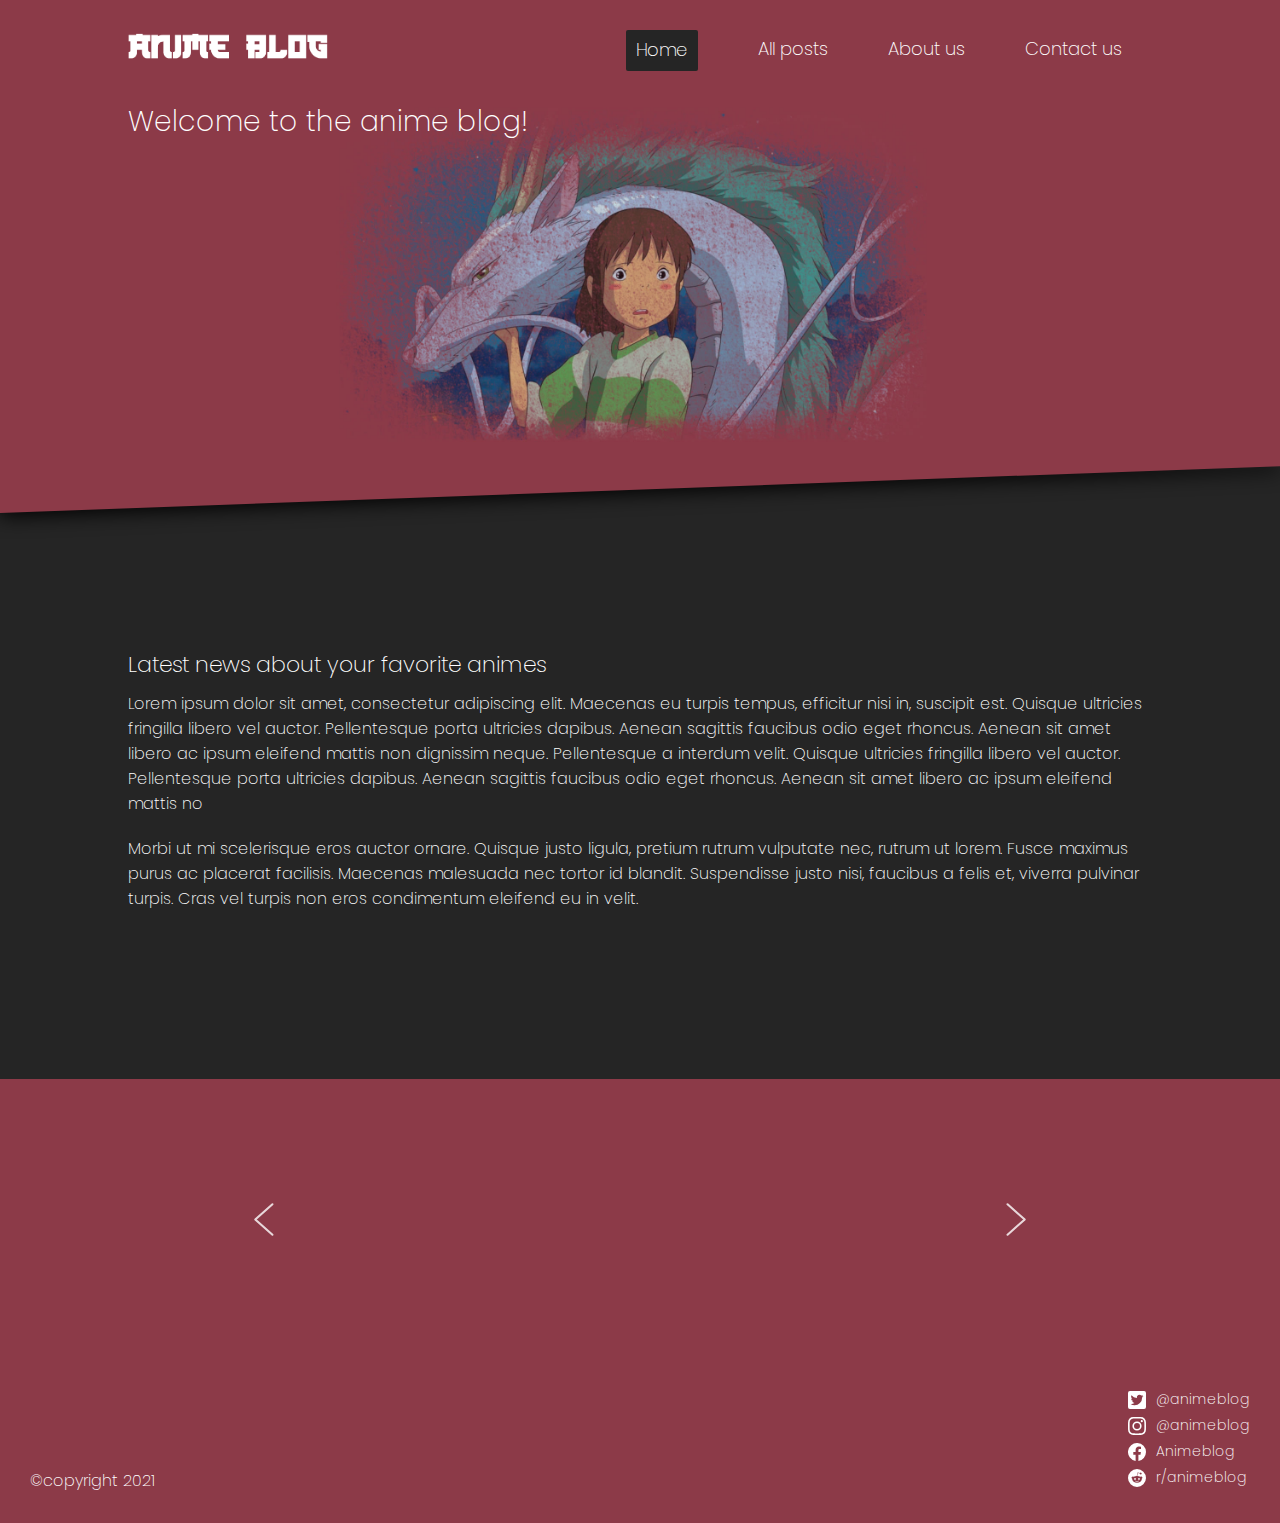
==== commit 8b76ba9b: "...." ====
--- a/index.html
+++ b/index.html
@@ -35,7 +35,7 @@
             <img src="img/burger.svg" alt="burger-icon" id="burger">
             
             <div class="nav-desktop">
-                <a href="index.html" class="logolink"><img src="img/kamikaze-regular.svg" alt="anime blog logo" id="logo"></a>
+                <a href="index.html" class="logolink"><img src="img/kamikaze-regular.png" alt="anime blog logo" id="logo"></a>
                 <div class="desk-links">
                     <a href="index.html" class="active-site">Home</a>
                     <a href="bloglist.html">All posts</a>
--- a/styles/style.css
+++ b/styles/style.css
@@ -152,10 +152,6 @@
     padding: 30px;
 }
 
-footer p {
-    font-size: 12px;
-}
-
 .social-links {
     display: flex;
     flex-direction: column;
@@ -274,7 +270,6 @@
     display: flex;
     flex-wrap: wrap;
     max-width: 1100px;
-    /* flex-direction: column; */
     margin-top: 100px;
 }
 
@@ -288,6 +283,7 @@
 
 .single-post > img {
     width: 50%;
+    max-width: 200px;
     height: auto;
     margin-right: 20px;
 }
@@ -335,7 +331,6 @@
 .specific-post {
     display: flex;
     flex-direction: column;
-    margin: 30px 0;
 }
 
 .specific-post p {
@@ -348,6 +343,10 @@
     flex-direction: column;
     margin-top: 60px;
     cursor: pointer;
+}
+
+.modal-img img {
+    width: 250px;
 }
 
 .modal {
@@ -366,7 +365,7 @@
 }
 
 .modal-active {
-    height: 100%;
+    height: 850px;
     z-index: 2;
     background-color: rgba(0, 0, 0, 0.60);
 }
@@ -378,7 +377,7 @@
     display: flex;
     flex-direction: column;
     padding: 30px 0;
-    margin: 120px 0;
+    margin: 60px 0;
     width: 100%;
     max-width: 500px;
 }
